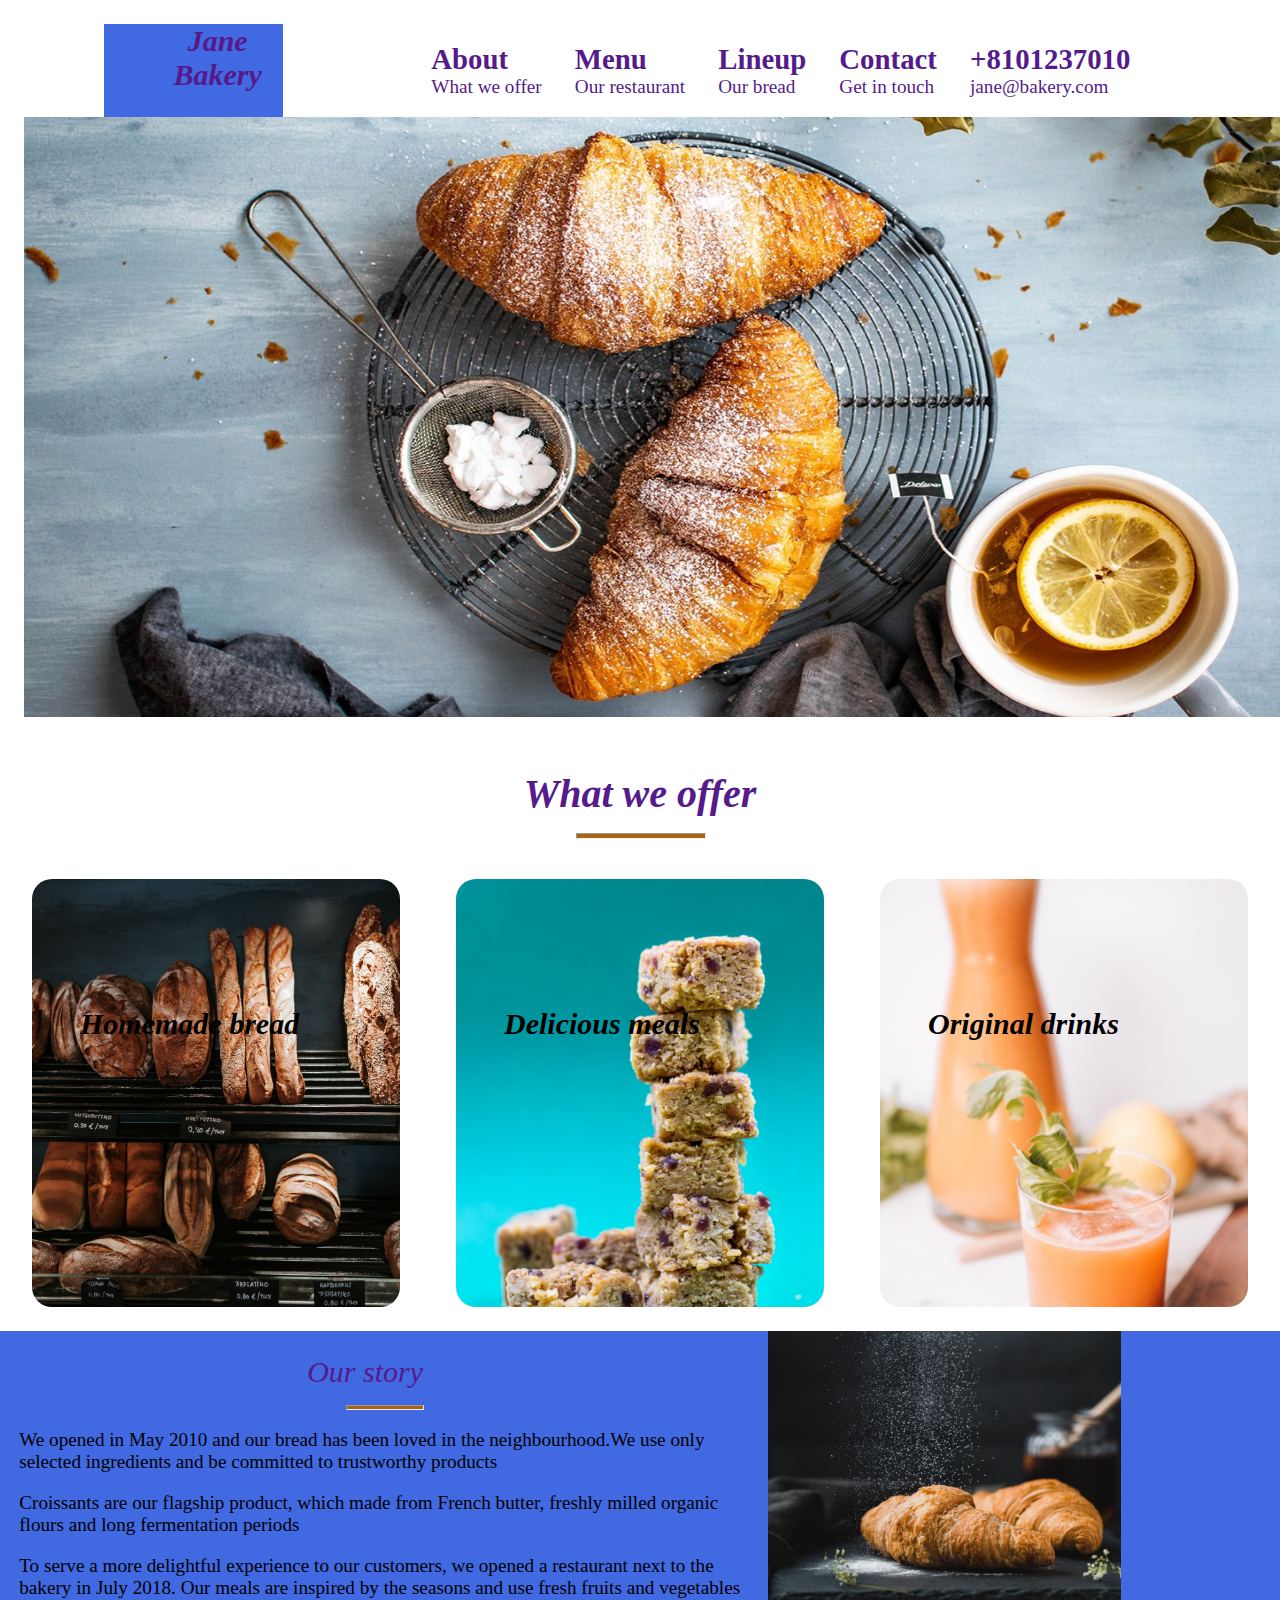
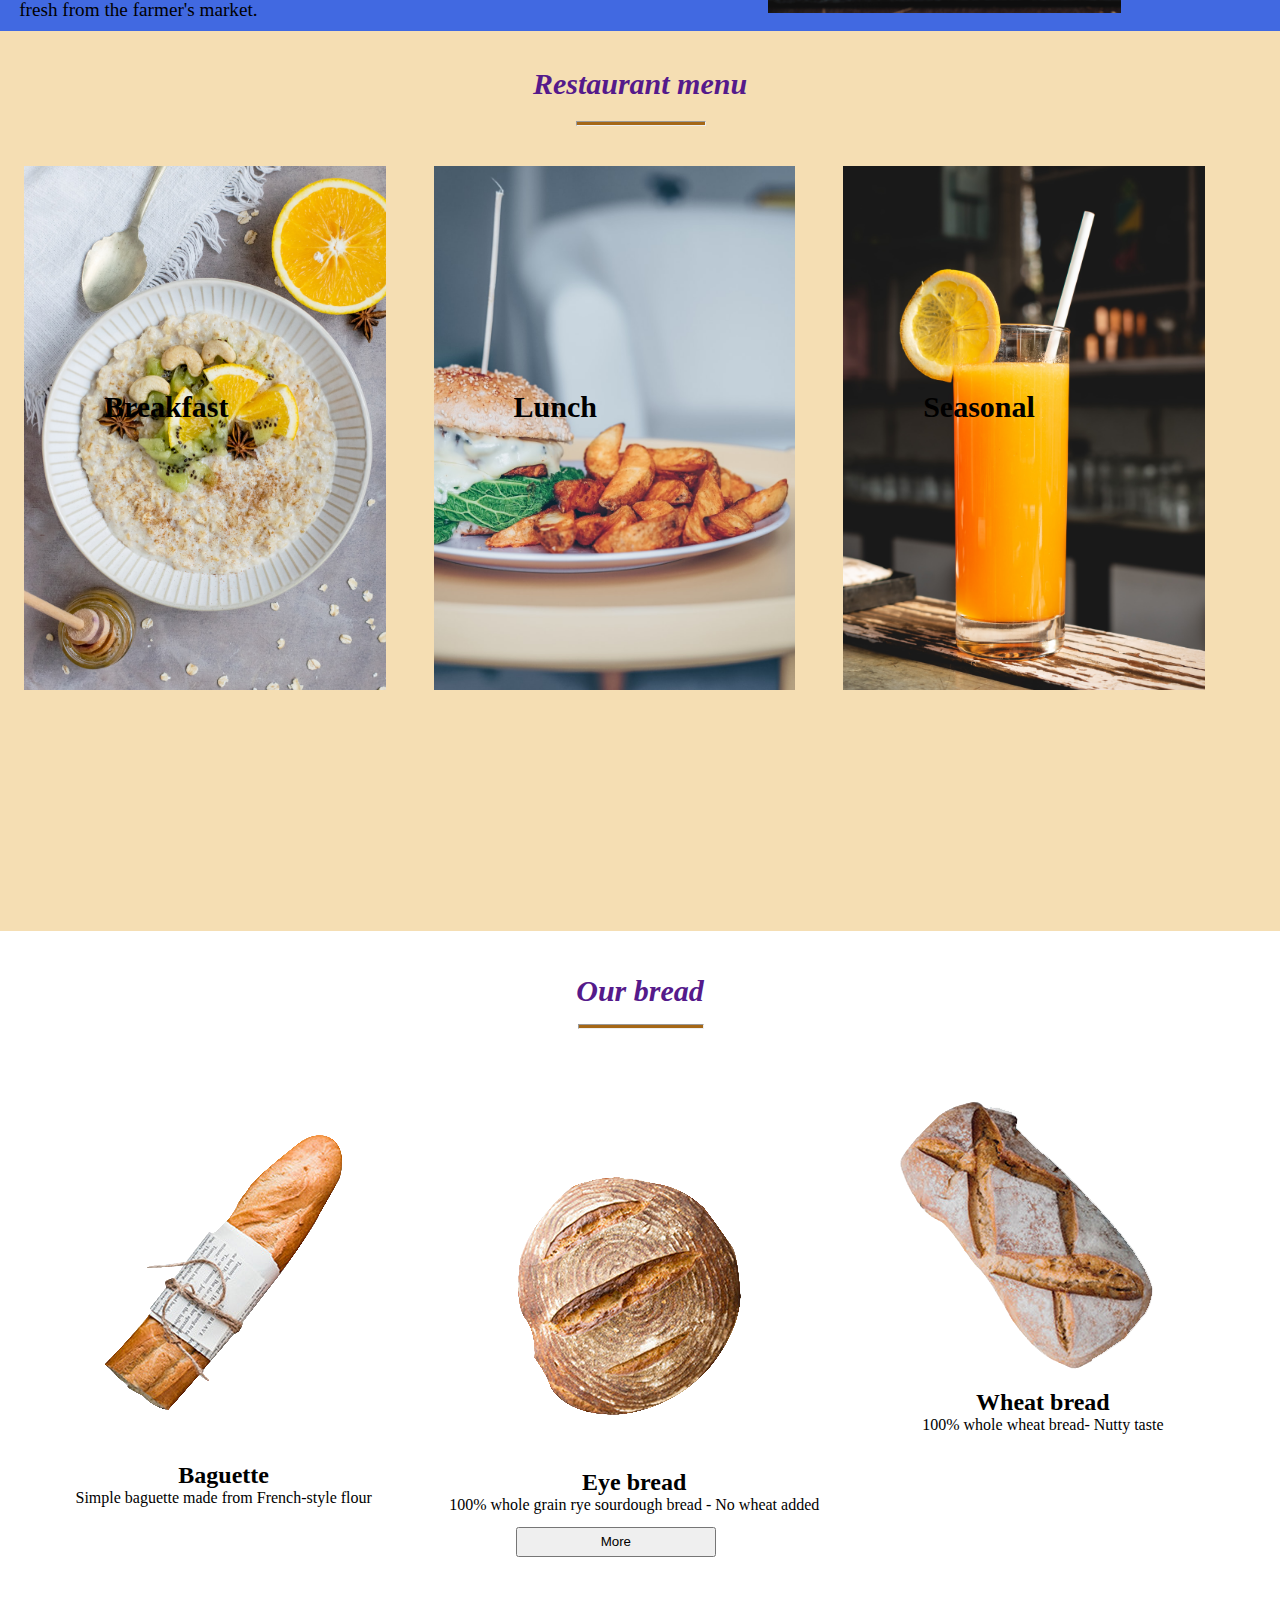
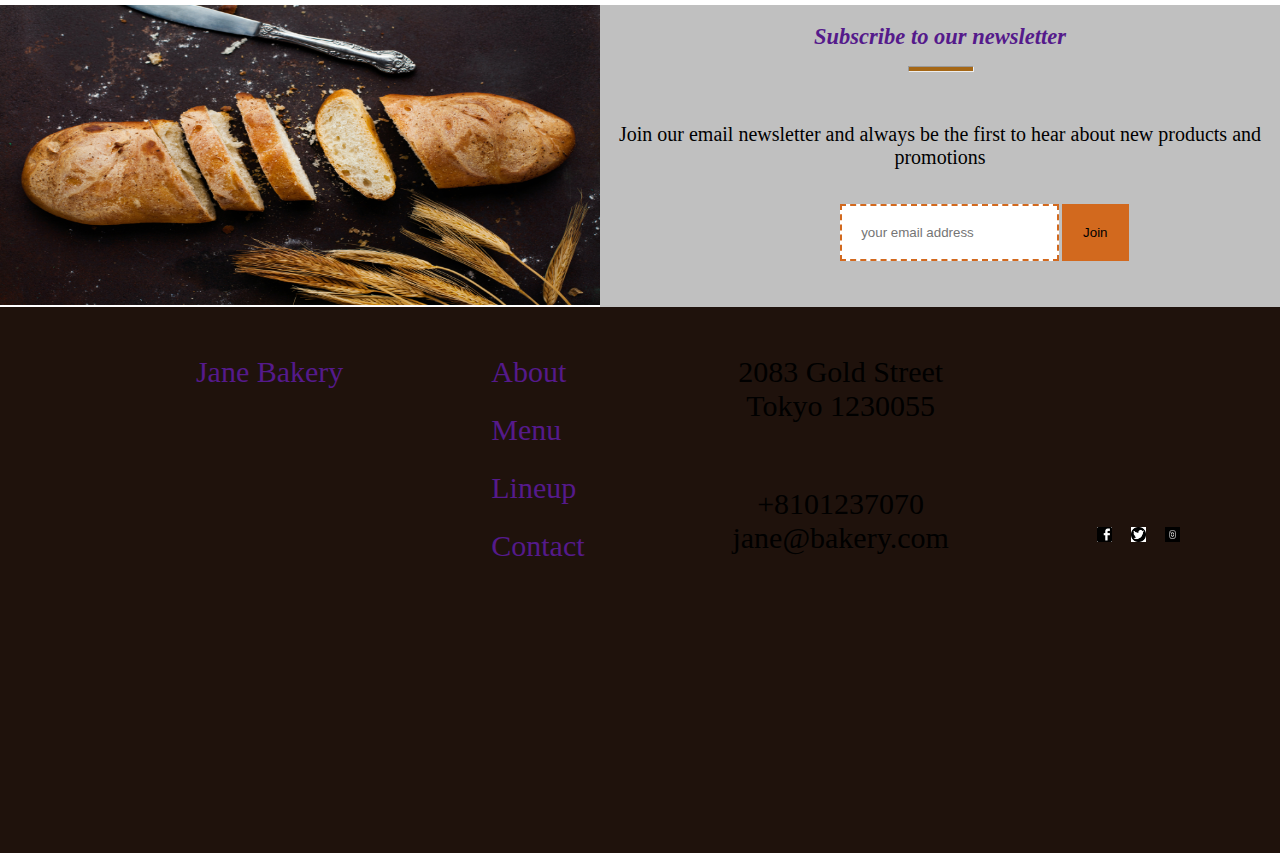
==== index.html @ 015c87aa "first commit" ====
<!DOCTYPE html>
<html lang="en">
  <head>
    <meta charset="UTF-8" />
    <meta http-equiv="X-UA-Compatible" content="IE=edge" />
    <meta name="viewport" content="width=device-width, initial-scale=1.0" />
    <link rel="stylesheet" href="./stylesss.css" />
    <title>ASSIGNMENT_ONE</title>
  </head>
  <body>
    <header>
      <nav>
        <div class="head-div">
          <div class="div1">
            <a href="">
              <h2 class="home">
                <i><b class="jane">Jane Bakery</b></i>
              </h2>
            </a>
          </div>
          <div class="div2">
            <ul class="list1">
              <li>
                <a href="">
                  <h2>About</h2>
                  <span>What we offer</span>
                </a>
              </li>
              <li>
                <a href="">
                  <h2>Menu</h2>
                  <span>Our restaurant</span>
                </a>
              </li>
              <li>
                <a href="">
                  <h2>Lineup</h2>
                  <span>Our bread</span>
                </a>
              </li>
              <li>
                <a href="">
                  <h2>Contact</h2>
                  <span>Get in touch</span>
                </a>
              </li>
              <li>
                <a href="">
                  <h2>+8101237010</h2>
                  <span>jane@bakery.com</span>
                </a>
              </li>
            </ul>
          </div>
        </div>
      </nav>
      <img src="./background.jpg" width="1500px" height="600px" alt="Background Picture" />
    </header>
    <main>
      <section class="section1">
        <div class="div3">
          <h2 class="offer"><a href="">What we offer</a></h2>
          <hr />
        </div>
        <div class="div4">
          <div class="hommie">
            <span><h2>Homemade bread</h2></span>
          </div>
          <div class="delicious">
            <span><h2>Delicious meals</h2></span>
          </div>
          <div class="original">
            <span><h2>Original drinks</h2></span>
          </div>
        </div>
      </section>
      <section class="section2">
        <div class="div5">
          <a class="story" href="">Our story</a>
          <hr />
          <p class="first-p">
            We opened in May 2010 and our bread has been loved in the
            neighbourhood.We use only selected ingredients and be committed to
            trustworthy products
          </p>
          <p class="second-p">
            Croissants are our flagship product, which made from French butter,
            freshly milled organic flours and long fermentation periods
          </p>
          <p class="third-p">
            To serve a more delightful experience to our customers, we opened a
            restaurant next to the bakery in July 2018. Our meals are inspired
            by the seasons and use fresh fruits and vegetables fresh from the
            farmer's market.
          </p>
        </div>
        <div class="div6">
          <img src="./assignment pictures/mae-mu-m9pzwmxm2rk-unsplash.jpg" width="69%" alt="footer picture" />
        </div>
      </section>
      <section class="section3">
        <div class="div7">
          <h2 class="menu"><a href="">Restaurant menu</a></h2>
          <hr />
        </div>
        <div class="services">
          <div class="breakfast">
            <span><h2>Breakfast</h2></span>
          </div>
          <div class="lunch">
            <span><h2>Lunch</h2></span>
          </div>
          <div class="seasonal">
            <span><h2>Seasonal</h2> </span>
          </div>
        </div>
      </section>
      <section class="section4">
        <div class="div9">
          <a href=""><h2 class="ourbread">Our bread</h2></a>
          <hr />
        </div>
        <div class="div10">
          <div class="baquette">
            <img src="./begautte.png" alt="" />
            <span>
              <h2>Baguette</h2>
              <figcaption>Simple baguette made from French-style flour</figcaption>
            </span>
          </div>
          <div class="eye-bread">
            <img src="./ryew bread.png" alt="" />
            <span>
              <h2>Eye bread</h2>
              <figcaption>100% whole grain rye sourdough bread - No wheat added</figcaption>
            </span>
          </div>
          <div class="wheat-bread">
            <img src="./wheat bread.png" alt="" />
            <span>
              <h2>Wheat bread</h2>
              <figcaption><p>100% whole wheat bread- Nutty taste</p></figcaption>
            </span>
          </div>
          <div class="croissant">
            <img src="./croisante.png" alt="" />
            <h2>Croissant</h2>
            <figcaption>Classic French croissant salted butter</figcaption>
          </div>
        </div>
        <div class="more">
          <button class="more-button">More</button>
        </div>
      </section>
      <section class="section5">
        <div class="div11">
          <img src="./foot-banner.jpg" height="300px" width="600px" alt="" />
        </div>
        <div class="div15">
          <div class="div12">
            <h2><a href="">Subscribe to our newsletter</a></h2>
            <hr />
          </div>
          <div class="div13">
            <p class="last-p">
              Join our email newsletter and always be the first to hear about
              new products and promotions
            </p>
          </div>
          <div class="div14">
            <input
              class="email-input"
              type="email"
              placeholder="your email address"
              name=""
              id=""
            />
            <button class="join-button">Join</button>
          </div>
        </div>
      </section>
      <section class="section6">
        <div class="div16">
          <a href="">Jane Bakery</a>
        </div>
        <div class="div17">
          <ul class="list2">
            <li class="sub1"><a href="">About</a></li>
            <li class="sub2"><a href="">Menu</a></li>
            <li class="sub3"><a href="">Lineup</a></li>
            <li class="sub4"><a href="">Contact</a></li>
          </ul>
        </div>

        <ul class="list3">
          <div class="div18">
            <li>2083 Gold Street</li>
            <li>Tokyo 1230055</li>
          </div>
          <div class="div19">
            <li>+8101237070</li>
            <li>jane@bakery.com</li>
          </div>
        </ul>
        <div class="social">
          <ul class="list4">
            <li class="fb">
              <a href=""
                ><img src="./fb.png" alt="" width="15px" height="15px"
              /></a>
            </li>
            <li class="twitter">
              <a href=""
                ><img src="./twit.png" alt="" width="15px" height="15px"
              /></a>
            </li>
            <li class="IG">
              <a href=""
                ><img
                  src="./twitterblack.png"
                  alt=""
                  width="15px"
                  height="15px"
              /></a>
            </li>
          </ul>
        </div>
      </section>
    </main>
  </body>
</html>
---- stylesss.css ----
* {
  margin: 0;
  padding: 0;
  /* box-sizing: border-box; */
}
body {
  width: 100vw;
  font-size: 10px;
  /* background-color: rgb(189, 134, 94); */
}
ul {
  list-style: none;
}
a {
  text-decoration: none;
}
hr {
  width: 10%;
  height: 0.2rem;
  background-color: rgb(165, 103, 22);
  margin: 1rem;
  margin-left: 45%;
}
header {
  background-color: white;
  font-size: 1.2rem;
  width: 98vw;
  margin: 1.5rem;
  margin-bottom: 0;
}
.home {
  background-color: royalblue;
  height: 100%;
  margin-left: 3rem;
  text-align: center;
}
.jane {
  padding-top: 2rem;
  font-size: 30px;
  justify-content: center;
  text-align: center;
  text-align: justify;
}
.offer {
  font-size: 40px;
  font-style: italic;
  padding-top: 1.5rem;
  
}
.story {
  font-size: 30px;
  margin-left: 40%;
  font-style: italic;
  padding-top: 1.5rem;
}
.first-p {
  font-size: 1.2rem;
  margin: 1.2rem;
}
.second-p {
  font-size: 1.2rem;
  margin: 1.2rem;
}
.third-p {
  font-size: 1.2rem;
  margin: 1.2rem;
}
.menu {
  font-size: 30px;
  margin: 1.2rem;
  font-style: italic;
}
.baquette {
  font-size: 1rem;
  margin: 0.5rem;
}
.wheat-bread {
  font-size: 1rem;
  margin: 0.2rem;
}
.eye-bread {
  font-size: 1rem;
  margin: 0.5rem;
}
.croissant {
  font-size: 1rem;
  margin: 0.5rem;
}
.services {
  display: flex;
  justify-content: space-evenly;
  width: 96vw;
  padding-bottom: 6rem;
  text-align: center;
  font-size: 20px;
  text-align: justify;
}
.breakfast {
  background-image: url(./monika-grabkowska-z5bPsP916QA-unsplash.jpg);
  background-position: center;
  background-repeat: no-repeat;
  background-size: cover;
  width: 25%;
  height: 300px;
  margin: 1.5rem;
  padding-top: 14rem;
  padding-left: 5rem;
}
.lunch {
  background-image: url(./toa-heftiba-raA5hctJ_eo-unsplash.jpg);
  background-position: center;
  background-repeat: no-repeat;
  background-size: cover;
  width: 25%;
  height: 300px;
  margin: 1.5rem;
  padding-top: 14rem;
  padding-left: 5rem;
}
.seasonal {
  background-image: url(./abhishek-hajare-kkrXVKK-jhg-unsplash.jpg);
  background-position: center;
  background-repeat: no-repeat;
  background-size: cover;
  width: 25%;
  height: 300px;
  margin: 1.5rem;
  padding-top: 14rem;
  padding-left: 5rem;
}
.div1 {
  background-color: royalblue;
  width: 15%;
  margin-left: 5rem;
}
.div2 {
  width: 80%;
  display: flex;
  justify-content: space-evenly;
  text-decoration: none;
  padding: 1.2rem;
}
.head-div {
  display: flex;
}
.list1 {
  display: flex;
  width: 80%;
  text-decoration: none;
  justify-content: space-evenly;
}
.section1 {
  background-color: white;
}
.div3 {
  text-decoration: none;
  text-align: center;
  padding-top: 1.5rem;
}
.div4 {
  display: flex;
  width: 100%;
  justify-content: space-evenly;
  text-align: center;
  font-size: 20px;
  font-style: italic;
  text-align: justify;
}

.section3 {
  background-color: wheat;
  width: 100vw;
  margin: 0;
  padding-bottom: 0;
  height: 100vh;
}
.hommie {
  background-image: url(./angelo-pantazis-2-U0A2tNYhM-unsplash.jpg);
  background-clip: border-box;
  background-position: center;
  background-repeat: no-repeat;
  background-size: cover;
  border-radius: 20px;
  transform: rotateX(15);
  width: 25%;
  height: 300px;
  margin: 1.5rem;
  padding-top: 8rem;
  padding-left: 3rem;
}
.original {
  background-image: url(./maddi-bazzocco-gaqfzS7YLrc-unsplash.jpg);
  background-position: center;
  background-repeat: no-repeat;
  background-size: cover;
  border-radius: 20px;
  transform: rotateX(15);
  width: 25%;
  height: 300px;
  margin: 1.5rem;
  padding-top: 8rem;
  padding-left: 3rem;
}
.delicious {
  background-image: url(./alice-pasqual--FyA5fhIPGI-unsplash.jpg);
  background-position: center;
  background-repeat: no-repeat;
  background-size: cover;
  border-radius: 20px;
  transform: rotateX(15);
  width: 25%;
  height: 300px;
  margin: 1.5rem;
  padding-top: 8rem;
  padding-left: 3rem;
}
.section2 {
  background-color: royalblue;
  display: flex;
  width: 100vw;
  height: 300px;
  justify-content: space-evenly;
}
.div5 {
  width: 60vw;
  padding-top: 1.5rem;
}
.div6 {
  width: 40vw;
  margin: 0%;
  height: 300px;
}
.div7 {
  text-decoration: none;
  text-align: center;
  padding-top: 1.1rem;
}
.menu {
  display: flex;
  justify-content: space-evenly;
  font-style: italic;
}
.section4 {
  background-color: white;
  margin: 0;
  padding: 1.2rem;
}
.div9 {
  text-decoration: none;
  text-align: center;
}
.div10 {
  display: flex;
  justify-content: space-evenly;
  width: 94vw;
  height: 50vh;
  text-align: center;
  padding-bottom: 0;
}
.div9 {
  text-align: center;
}
.ourbread {
  font-size: 30px;
  padding-top: 1.5rem;
  padding-bottom: 0;
  font-style: italic;
}
.more {
  margin-left: 40%;
  width: 300px;
  height: 35px;
  margin-top: 2rem;
  margin-bottom: 1.5rem;
}
.more-button {
  width: 200px;
  height: 30px;
}
.section5 {
  display: flex;
  width: 100vw;
}
.div11 {
  width: 50%;
  height: 50%;
}
.div12 {
  text-align: center;
  font-style: italic;
  padding: 1.2rem;
  font-size: 15px;
}
.div15 {
  justify-content: center;
  width: 70vw;
  background-color: silver;
}
.last-p {
  text-align: center;
  padding: 1rem;
  font-size: 20px;
}

.email-input {
  justify-content: center;
  margin: 1.2rem;
  margin-right: 0;
  margin-left: 15rem;
  padding: 1.2rem;
  border-style: dashed;
  border-color: chocolate;
}
.join-button {
  margin-left: 0;
  padding: 1.2rem;
  border-style: dashed;
  border-color: chocolate;
  background-color: chocolate;
}
.section6 {
  background-color: rgb(31, 18, 12);
  width: 100vw;
  height: 50vh;
  display: flex;
  justify-content: space-evenly;
  padding: 3rem;
  font-size: 30px;
  text-decoration: none;
}
.div16 {
  text-decoration: none;
  text-align: center;
}
.div18 {
  margin-bottom: 4rem;
}
.list2 {
  justify-content: space-evenly;
  text-decoration: none;
}
.sub1 {
  margin-bottom: 1.5rem;
  text-decoration: none;
}
.sub2 {
  margin-bottom: 1.5rem;
}
.sub3 {
  margin-bottom: 1.5rem;
}
.sub4 {
  margin-bottom: 1.5rem;
}
.list3 {
  justify-content: space-evenly;
  text-align: center;
}
.list4 {
  display: flex;
  padding-top: 10rem;
}
.fb {
  padding-right: 1.2rem;
}
.twitter {
  padding-right: 1.2rem;
}
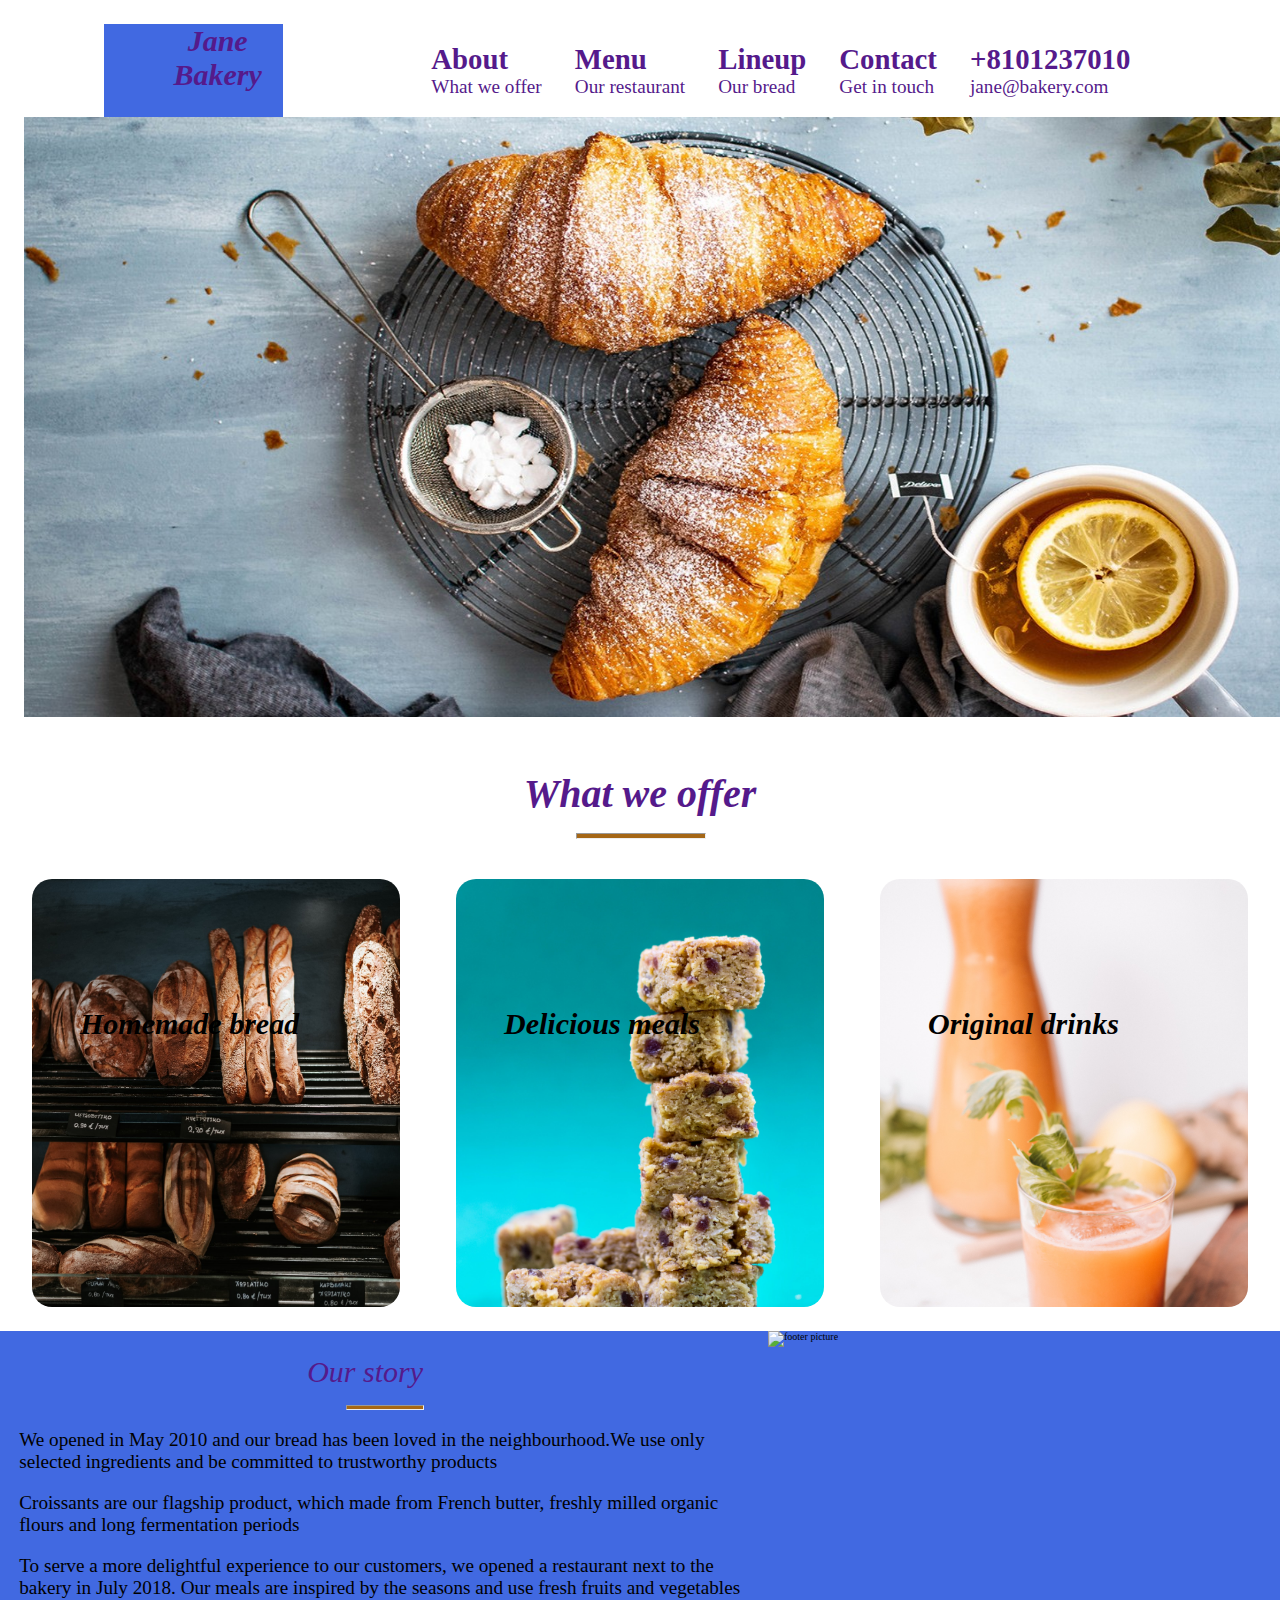
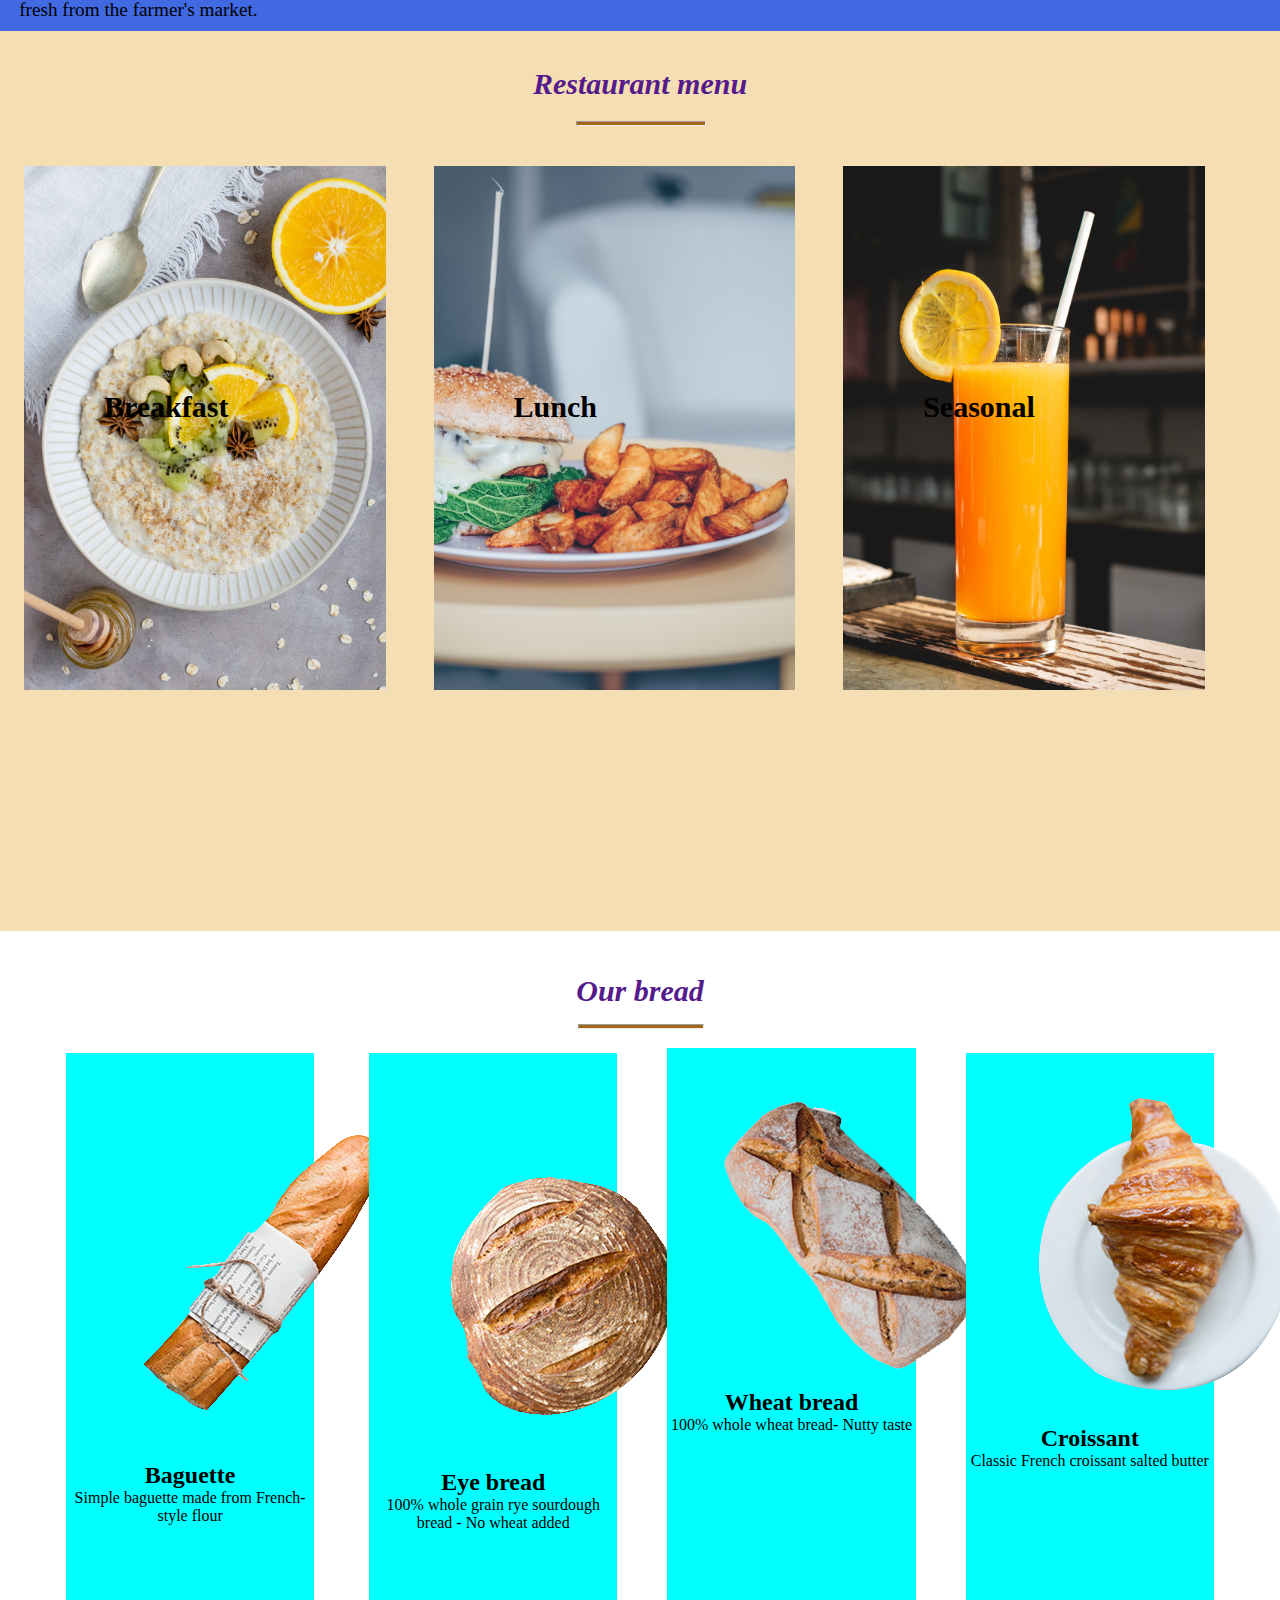
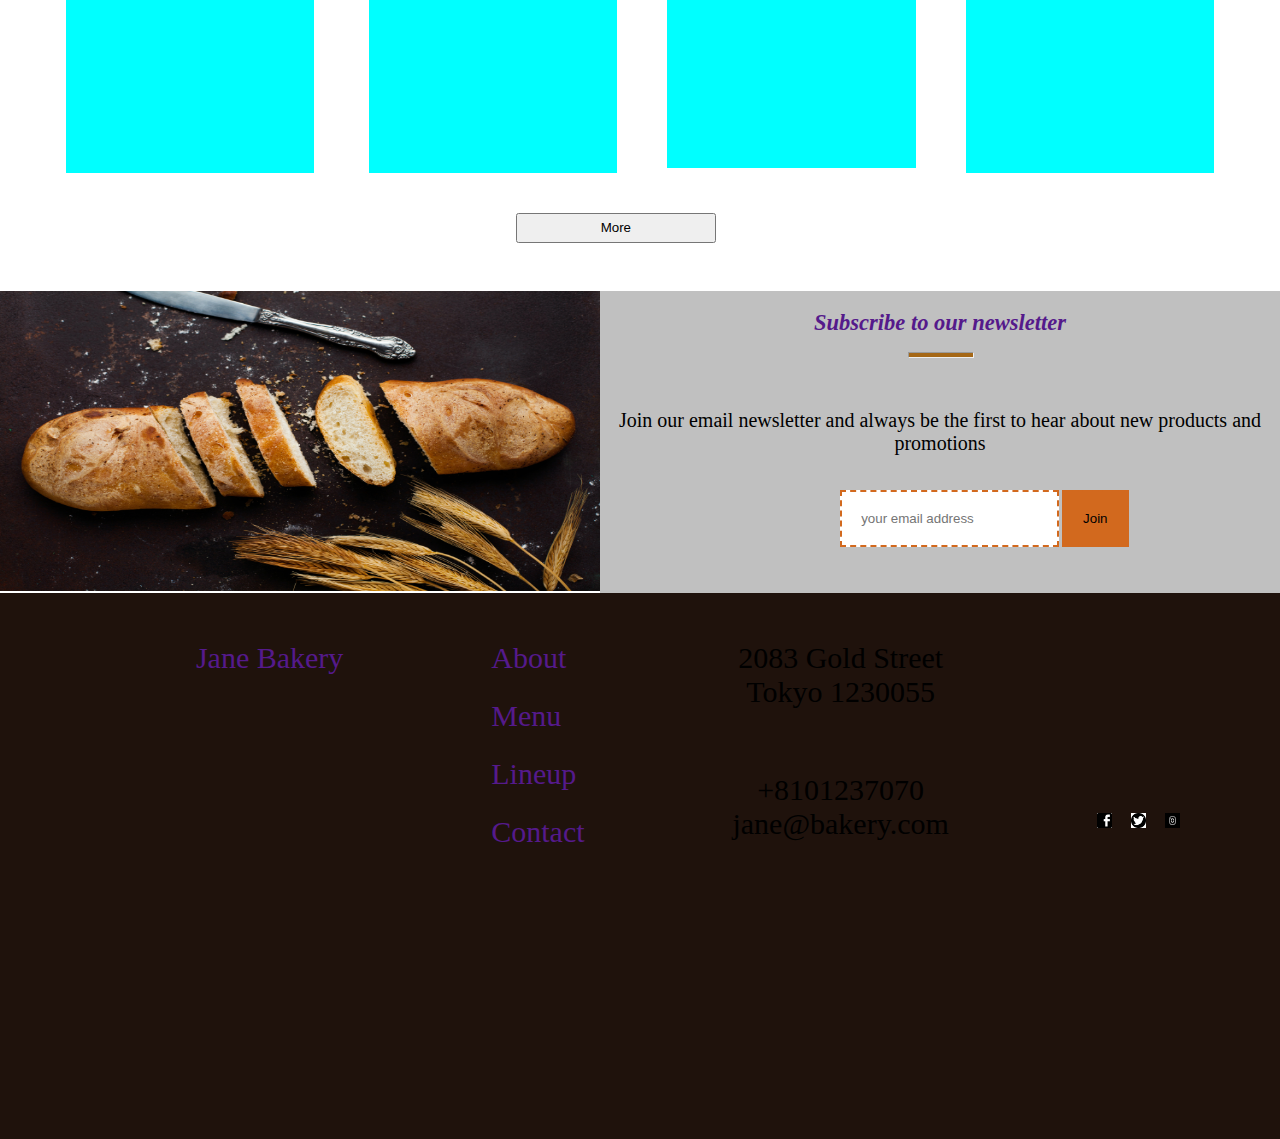
==== commit 22784092: "second commit" ====
--- a/index.html
+++ b/index.html
@@ -144,8 +144,10 @@
           </div>
           <div class="croissant">
             <img src="./croisante.png" alt="" />
+            <span>
             <h2>Croissant</h2>
             <figcaption>Classic French croissant salted butter</figcaption>
+          </span>
           </div>
         </div>
         <div class="more">
--- a/stylesss.css
+++ b/stylesss.css
@@ -252,10 +252,20 @@
 .div10 {
   display: flex;
   justify-content: space-evenly;
-  width: 94vw;
-  height: 50vh;
-  text-align: center;
-  padding-bottom: 0;
+  width: 100%;
+  /* height: 50vh; */
+  text-align: center;
+}
+
+.div10 > div{
+  width: 20%;
+  height: 80vh;
+  background-color: aqua;
+}
+
+.bread{
+  width: 100%;
+  height: 30vh;
 }
 .div9 {
   text-align: center;
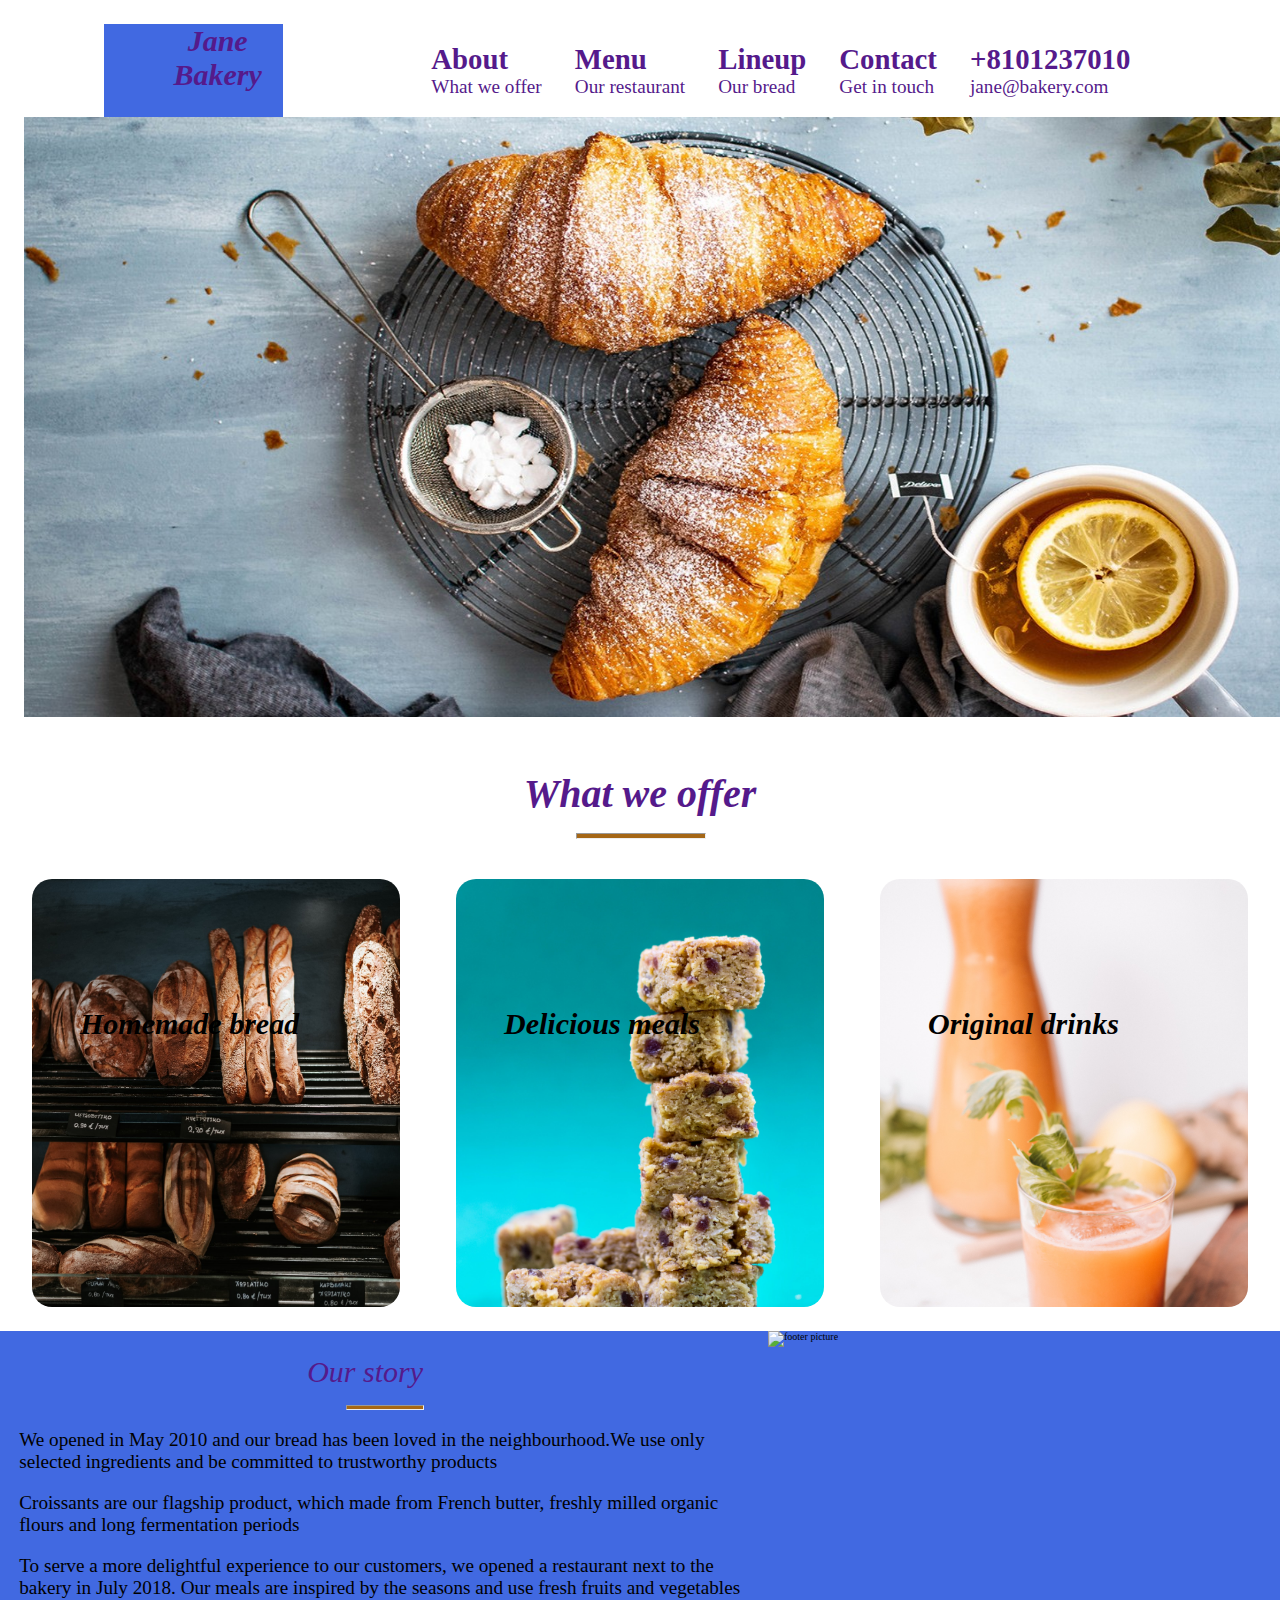
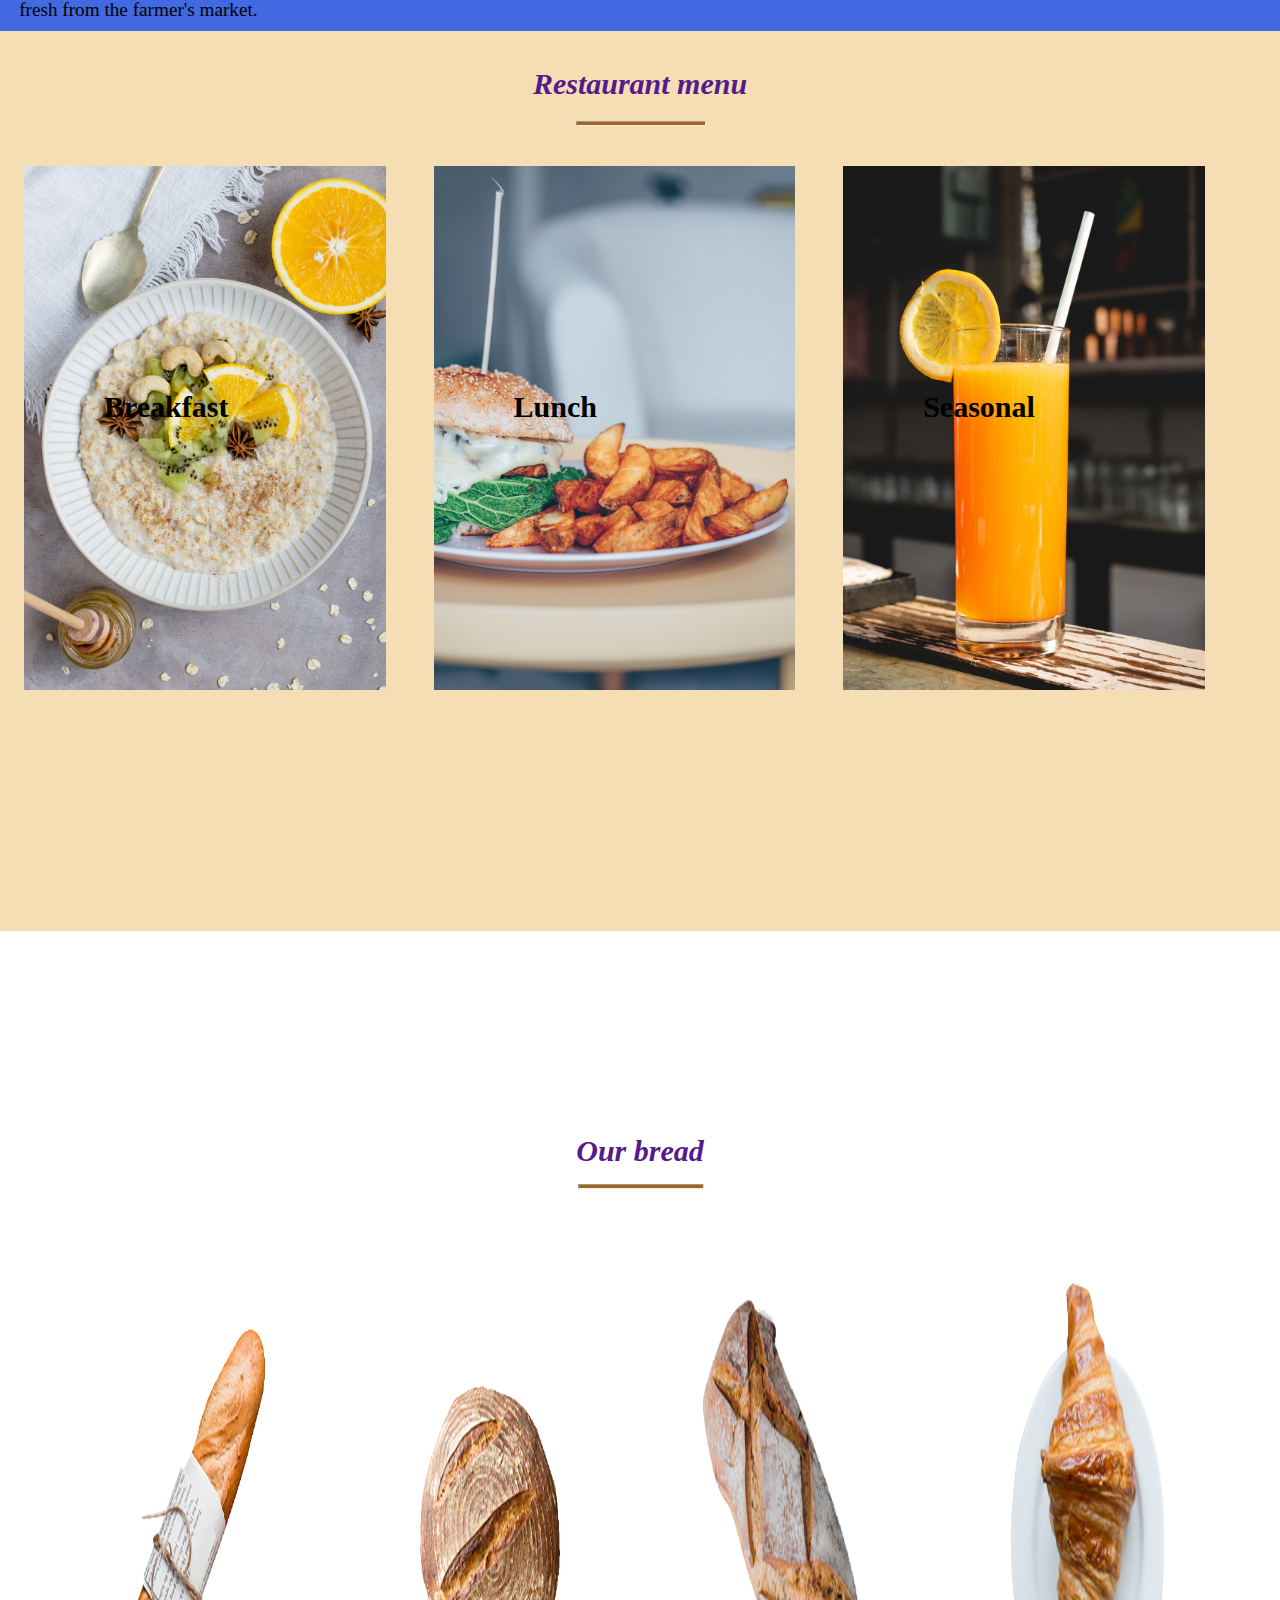
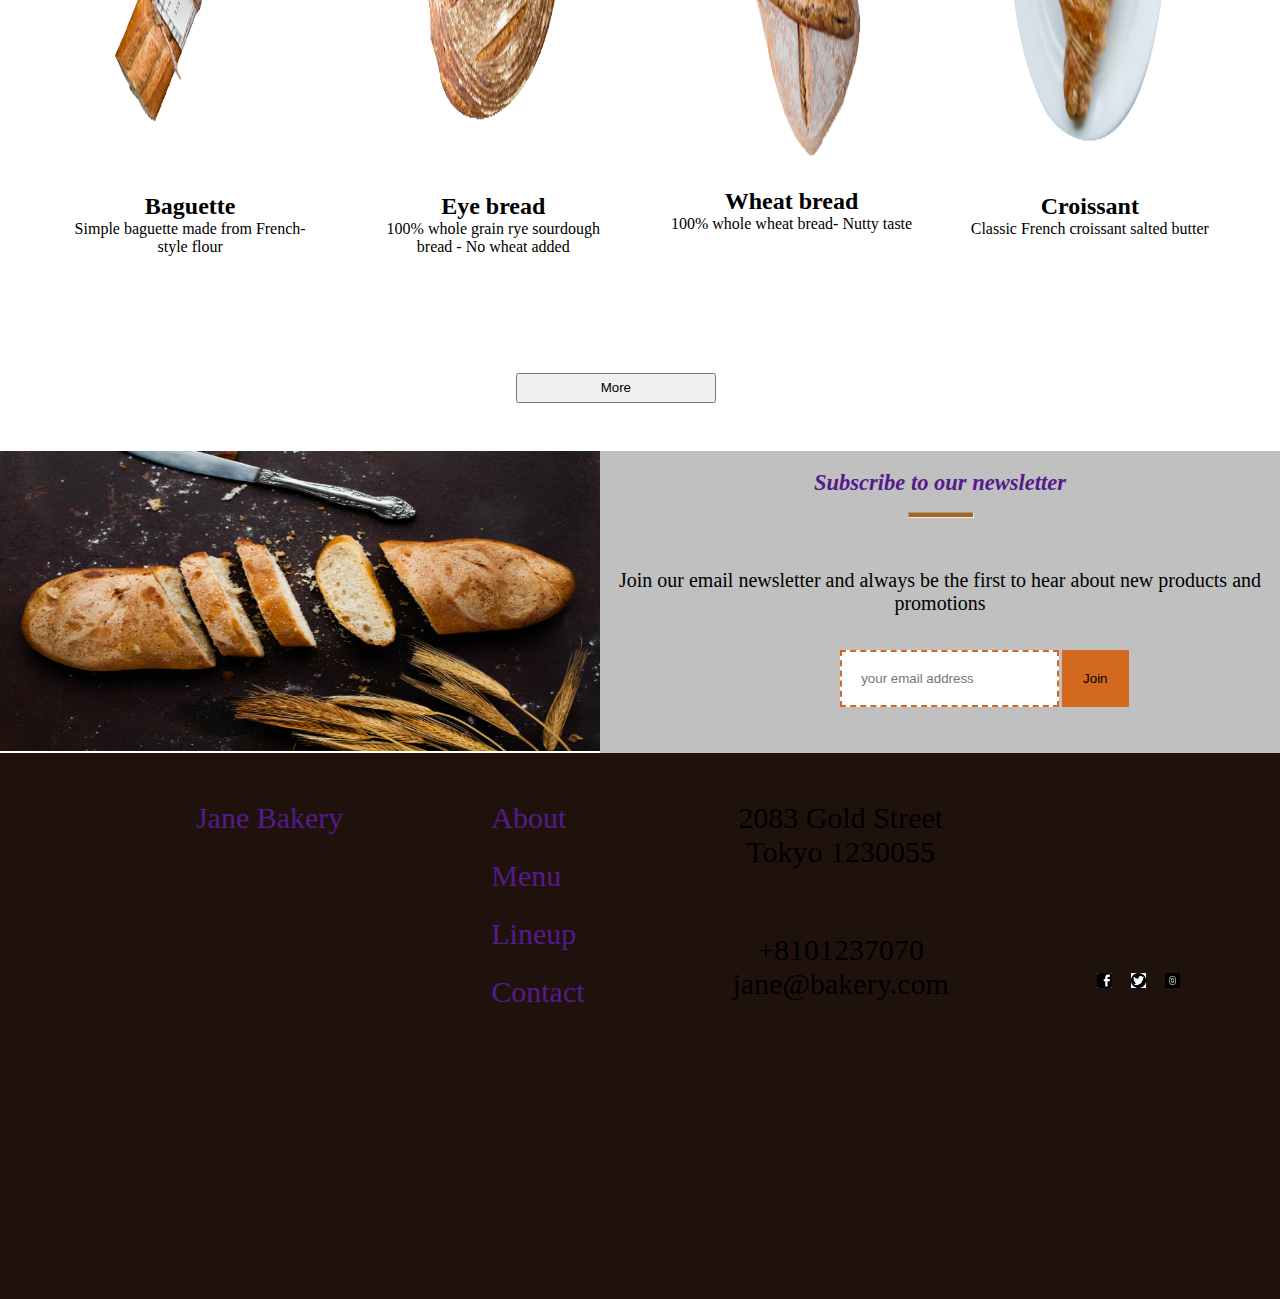
==== commit 90a2feef: "updated" ====
--- a/index.html
+++ b/index.html
@@ -122,28 +122,28 @@
         </div>
         <div class="div10">
           <div class="baquette">
-            <img src="./begautte.png" alt="" />
+            <img class="bread" src="./begautte.png" alt="" />
             <span>
               <h2>Baguette</h2>
               <figcaption>Simple baguette made from French-style flour</figcaption>
             </span>
           </div>
           <div class="eye-bread">
-            <img src="./ryew bread.png" alt="" />
+            <img class="bread" src="./ryew bread.png" alt="" />
             <span>
               <h2>Eye bread</h2>
               <figcaption>100% whole grain rye sourdough bread - No wheat added</figcaption>
             </span>
           </div>
           <div class="wheat-bread">
-            <img src="./wheat bread.png" alt="" />
+            <img class="bread" src="./wheat bread.png" alt="" />
             <span>
               <h2>Wheat bread</h2>
               <figcaption><p>100% whole wheat bread- Nutty taste</p></figcaption>
             </span>
           </div>
           <div class="croissant">
-            <img src="./croisante.png" alt="" />
+            <img class="bread" src="./croisante.png" alt="" />
             <span>
             <h2>Croissant</h2>
             <figcaption>Classic French croissant salted butter</figcaption>
--- a/stylesss.css
+++ b/stylesss.css
@@ -242,7 +242,7 @@
 }
 .section4 {
   background-color: white;
-  margin: 0;
+  margin-top: 10rem;
   padding: 1.2rem;
 }
 .div9 {
@@ -260,12 +260,12 @@
 .div10 > div{
   width: 20%;
   height: 80vh;
-  background-color: aqua;
+  /* background-color: aqua; */
 }
 
 .bread{
   width: 100%;
-  height: 30vh;
+  height: 80%;
 }
 .div9 {
   text-align: center;
